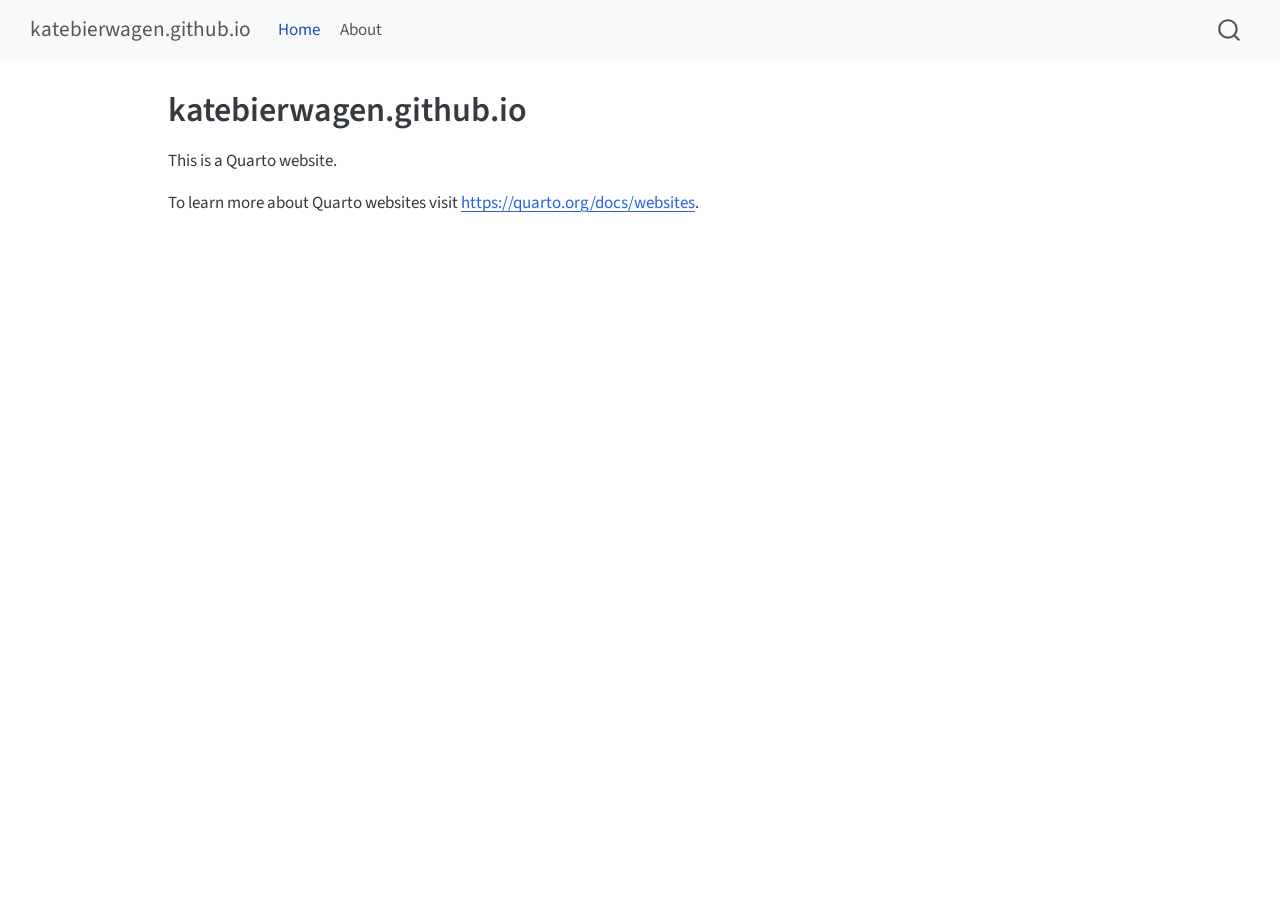
==== docs/index.html @ 15cc2537 "rendered index.qmd" ====
<!DOCTYPE html>
<html xmlns="http://www.w3.org/1999/xhtml" lang="en" xml:lang="en"><head>

<meta charset="utf-8">
<meta name="generator" content="quarto-1.7.32">

<meta name="viewport" content="width=device-width, initial-scale=1.0, user-scalable=yes">


<title>katebierwagen.github.io</title>
<style>
code{white-space: pre-wrap;}
span.smallcaps{font-variant: small-caps;}
div.columns{display: flex; gap: min(4vw, 1.5em);}
div.column{flex: auto; overflow-x: auto;}
div.hanging-indent{margin-left: 1.5em; text-indent: -1.5em;}
ul.task-list{list-style: none;}
ul.task-list li input[type="checkbox"] {
  width: 0.8em;
  margin: 0 0.8em 0.2em -1em; /* quarto-specific, see https://github.com/quarto-dev/quarto-cli/issues/4556 */ 
  vertical-align: middle;
}
</style>


<script src="site_libs/quarto-nav/quarto-nav.js"></script>
<script src="site_libs/quarto-nav/headroom.min.js"></script>
<script src="site_libs/clipboard/clipboard.min.js"></script>
<script src="site_libs/quarto-search/autocomplete.umd.js"></script>
<script src="site_libs/quarto-search/fuse.min.js"></script>
<script src="site_libs/quarto-search/quarto-search.js"></script>
<meta name="quarto:offset" content="./">
<script src="site_libs/quarto-html/quarto.js" type="module"></script>
<script src="site_libs/quarto-html/tabsets/tabsets.js" type="module"></script>
<script src="site_libs/quarto-html/popper.min.js"></script>
<script src="site_libs/quarto-html/tippy.umd.min.js"></script>
<script src="site_libs/quarto-html/anchor.min.js"></script>
<link href="site_libs/quarto-html/tippy.css" rel="stylesheet">
<link href="site_libs/quarto-html/quarto-syntax-highlighting-37eea08aefeeee20ff55810ff984fec1.css" rel="stylesheet" id="quarto-text-highlighting-styles">
<script src="site_libs/bootstrap/bootstrap.min.js"></script>
<link href="site_libs/bootstrap/bootstrap-icons.css" rel="stylesheet">
<link href="site_libs/bootstrap/bootstrap-c1fac2584b48ed01fb6e278e36375074.min.css" rel="stylesheet" append-hash="true" id="quarto-bootstrap" data-mode="light">
<script id="quarto-search-options" type="application/json">{
  "location": "navbar",
  "copy-button": false,
  "collapse-after": 3,
  "panel-placement": "end",
  "type": "overlay",
  "limit": 50,
  "keyboard-shortcut": [
    "f",
    "/",
    "s"
  ],
  "show-item-context": false,
  "language": {
    "search-no-results-text": "No results",
    "search-matching-documents-text": "matching documents",
    "search-copy-link-title": "Copy link to search",
    "search-hide-matches-text": "Hide additional matches",
    "search-more-match-text": "more match in this document",
    "search-more-matches-text": "more matches in this document",
    "search-clear-button-title": "Clear",
    "search-text-placeholder": "",
    "search-detached-cancel-button-title": "Cancel",
    "search-submit-button-title": "Submit",
    "search-label": "Search"
  }
}</script>


<link rel="stylesheet" href="styles.css">
</head>

<body class="nav-fixed quarto-light">

<div id="quarto-search-results"></div>
  <header id="quarto-header" class="headroom fixed-top">
    <nav class="navbar navbar-expand-lg " data-bs-theme="dark">
      <div class="navbar-container container-fluid">
      <div class="navbar-brand-container mx-auto">
    <a class="navbar-brand" href="./index.html">
    <span class="navbar-title">katebierwagen.github.io</span>
    </a>
  </div>
            <div id="quarto-search" class="" title="Search"></div>
          <button class="navbar-toggler" type="button" data-bs-toggle="collapse" data-bs-target="#navbarCollapse" aria-controls="navbarCollapse" role="menu" aria-expanded="false" aria-label="Toggle navigation" onclick="if (window.quartoToggleHeadroom) { window.quartoToggleHeadroom(); }">
  <span class="navbar-toggler-icon"></span>
</button>
          <div class="collapse navbar-collapse" id="navbarCollapse">
            <ul class="navbar-nav navbar-nav-scroll me-auto">
  <li class="nav-item">
    <a class="nav-link active" href="./index.html" aria-current="page"> 
<span class="menu-text">Home</span></a>
  </li>  
  <li class="nav-item">
    <a class="nav-link" href="./about.html"> 
<span class="menu-text">About</span></a>
  </li>  
</ul>
          </div> <!-- /navcollapse -->
            <div class="quarto-navbar-tools">
</div>
      </div> <!-- /container-fluid -->
    </nav>
</header>
<!-- content -->
<div id="quarto-content" class="quarto-container page-columns page-rows-contents page-layout-article page-navbar">
<!-- sidebar -->
<!-- margin-sidebar -->
    <div id="quarto-margin-sidebar" class="sidebar margin-sidebar zindex-bottom">
        
    </div>
<!-- main -->
<main class="content" id="quarto-document-content">

<header id="title-block-header" class="quarto-title-block default">
<div class="quarto-title">
<h1 class="title">katebierwagen.github.io</h1>
</div>



<div class="quarto-title-meta">

    
  
    
  </div>
  


</header>


<p>This is a Quarto website.</p>
<p>To learn more about Quarto websites visit <a href="https://quarto.org/docs/websites" class="uri">https://quarto.org/docs/websites</a>.</p>



</main> <!-- /main -->
<script id="quarto-html-after-body" type="application/javascript">
  window.document.addEventListener("DOMContentLoaded", function (event) {
    const icon = "";
    const anchorJS = new window.AnchorJS();
    anchorJS.options = {
      placement: 'right',
      icon: icon
    };
    anchorJS.add('.anchored');
    const isCodeAnnotation = (el) => {
      for (const clz of el.classList) {
        if (clz.startsWith('code-annotation-')) {                     
          return true;
        }
      }
      return false;
    }
    const onCopySuccess = function(e) {
      // button target
      const button = e.trigger;
      // don't keep focus
      button.blur();
      // flash "checked"
      button.classList.add('code-copy-button-checked');
      var currentTitle = button.getAttribute("title");
      button.setAttribute("title", "Copied!");
      let tooltip;
      if (window.bootstrap) {
        button.setAttribute("data-bs-toggle", "tooltip");
        button.setAttribute("data-bs-placement", "left");
        button.setAttribute("data-bs-title", "Copied!");
        tooltip = new bootstrap.Tooltip(button, 
          { trigger: "manual", 
            customClass: "code-copy-button-tooltip",
            offset: [0, -8]});
        tooltip.show();    
      }
      setTimeout(function() {
        if (tooltip) {
          tooltip.hide();
          button.removeAttribute("data-bs-title");
          button.removeAttribute("data-bs-toggle");
          button.removeAttribute("data-bs-placement");
        }
        button.setAttribute("title", currentTitle);
        button.classList.remove('code-copy-button-checked');
      }, 1000);
      // clear code selection
      e.clearSelection();
    }
    const getTextToCopy = function(trigger) {
        const codeEl = trigger.previousElementSibling.cloneNode(true);
        for (const childEl of codeEl.children) {
          if (isCodeAnnotation(childEl)) {
            childEl.remove();
          }
        }
        return codeEl.innerText;
    }
    const clipboard = new window.ClipboardJS('.code-copy-button:not([data-in-quarto-modal])', {
      text: getTextToCopy
    });
    clipboard.on('success', onCopySuccess);
    if (window.document.getElementById('quarto-embedded-source-code-modal')) {
      const clipboardModal = new window.ClipboardJS('.code-copy-button[data-in-quarto-modal]', {
        text: getTextToCopy,
        container: window.document.getElementById('quarto-embedded-source-code-modal')
      });
      clipboardModal.on('success', onCopySuccess);
    }
      var localhostRegex = new RegExp(/^(?:http|https):\/\/localhost\:?[0-9]*\//);
      var mailtoRegex = new RegExp(/^mailto:/);
        var filterRegex = new RegExp('/' + window.location.host + '/');
      var isInternal = (href) => {
          return filterRegex.test(href) || localhostRegex.test(href) || mailtoRegex.test(href);
      }
      // Inspect non-navigation links and adorn them if external
     var links = window.document.querySelectorAll('a[href]:not(.nav-link):not(.navbar-brand):not(.toc-action):not(.sidebar-link):not(.sidebar-item-toggle):not(.pagination-link):not(.no-external):not([aria-hidden]):not(.dropdown-item):not(.quarto-navigation-tool):not(.about-link)');
      for (var i=0; i<links.length; i++) {
        const link = links[i];
        if (!isInternal(link.href)) {
          // undo the damage that might have been done by quarto-nav.js in the case of
          // links that we want to consider external
          if (link.dataset.originalHref !== undefined) {
            link.href = link.dataset.originalHref;
          }
        }
      }
    function tippyHover(el, contentFn, onTriggerFn, onUntriggerFn) {
      const config = {
        allowHTML: true,
        maxWidth: 500,
        delay: 100,
        arrow: false,
        appendTo: function(el) {
            return el.parentElement;
        },
        interactive: true,
        interactiveBorder: 10,
        theme: 'quarto',
        placement: 'bottom-start',
      };
      if (contentFn) {
        config.content = contentFn;
      }
      if (onTriggerFn) {
        config.onTrigger = onTriggerFn;
      }
      if (onUntriggerFn) {
        config.onUntrigger = onUntriggerFn;
      }
      window.tippy(el, config); 
    }
    const noterefs = window.document.querySelectorAll('a[role="doc-noteref"]');
    for (var i=0; i<noterefs.length; i++) {
      const ref = noterefs[i];
      tippyHover(ref, function() {
        // use id or data attribute instead here
        let href = ref.getAttribute('data-footnote-href') || ref.getAttribute('href');
        try { href = new URL(href).hash; } catch {}
        const id = href.replace(/^#\/?/, "");
        const note = window.document.getElementById(id);
        if (note) {
          return note.innerHTML;
        } else {
          return "";
        }
      });
    }
    const xrefs = window.document.querySelectorAll('a.quarto-xref');
    const processXRef = (id, note) => {
      // Strip column container classes
      const stripColumnClz = (el) => {
        el.classList.remove("page-full", "page-columns");
        if (el.children) {
          for (const child of el.children) {
            stripColumnClz(child);
          }
        }
      }
      stripColumnClz(note)
      if (id === null || id.startsWith('sec-')) {
        // Special case sections, only their first couple elements
        const container = document.createElement("div");
        if (note.children && note.children.length > 2) {
          container.appendChild(note.children[0].cloneNode(true));
          for (let i = 1; i < note.children.length; i++) {
            const child = note.children[i];
            if (child.tagName === "P" && child.innerText === "") {
              continue;
            } else {
              container.appendChild(child.cloneNode(true));
              break;
            }
          }
          if (window.Quarto?.typesetMath) {
            window.Quarto.typesetMath(container);
          }
          return container.innerHTML
        } else {
          if (window.Quarto?.typesetMath) {
            window.Quarto.typesetMath(note);
          }
          return note.innerHTML;
        }
      } else {
        // Remove any anchor links if they are present
        const anchorLink = note.querySelector('a.anchorjs-link');
        if (anchorLink) {
          anchorLink.remove();
        }
        if (window.Quarto?.typesetMath) {
          window.Quarto.typesetMath(note);
        }
        if (note.classList.contains("callout")) {
          return note.outerHTML;
        } else {
          return note.innerHTML;
        }
      }
    }
    for (var i=0; i<xrefs.length; i++) {
      const xref = xrefs[i];
      tippyHover(xref, undefined, function(instance) {
        instance.disable();
        let url = xref.getAttribute('href');
        let hash = undefined; 
        if (url.startsWith('#')) {
          hash = url;
        } else {
          try { hash = new URL(url).hash; } catch {}
        }
        if (hash) {
          const id = hash.replace(/^#\/?/, "");
          const note = window.document.getElementById(id);
          if (note !== null) {
            try {
              const html = processXRef(id, note.cloneNode(true));
              instance.setContent(html);
            } finally {
              instance.enable();
              instance.show();
            }
          } else {
            // See if we can fetch this
            fetch(url.split('#')[0])
            .then(res => res.text())
            .then(html => {
              const parser = new DOMParser();
              const htmlDoc = parser.parseFromString(html, "text/html");
              const note = htmlDoc.getElementById(id);
              if (note !== null) {
                const html = processXRef(id, note);
                instance.setContent(html);
              } 
            }).finally(() => {
              instance.enable();
              instance.show();
            });
          }
        } else {
          // See if we can fetch a full url (with no hash to target)
          // This is a special case and we should probably do some content thinning / targeting
          fetch(url)
          .then(res => res.text())
          .then(html => {
            const parser = new DOMParser();
            const htmlDoc = parser.parseFromString(html, "text/html");
            const note = htmlDoc.querySelector('main.content');
            if (note !== null) {
              // This should only happen for chapter cross references
              // (since there is no id in the URL)
              // remove the first header
              if (note.children.length > 0 && note.children[0].tagName === "HEADER") {
                note.children[0].remove();
              }
              const html = processXRef(null, note);
              instance.setContent(html);
            } 
          }).finally(() => {
            instance.enable();
            instance.show();
          });
        }
      }, function(instance) {
      });
    }
        let selectedAnnoteEl;
        const selectorForAnnotation = ( cell, annotation) => {
          let cellAttr = 'data-code-cell="' + cell + '"';
          let lineAttr = 'data-code-annotation="' +  annotation + '"';
          const selector = 'span[' + cellAttr + '][' + lineAttr + ']';
          return selector;
        }
        const selectCodeLines = (annoteEl) => {
          const doc = window.document;
          const targetCell = annoteEl.getAttribute("data-target-cell");
          const targetAnnotation = annoteEl.getAttribute("data-target-annotation");
          const annoteSpan = window.document.querySelector(selectorForAnnotation(targetCell, targetAnnotation));
          const lines = annoteSpan.getAttribute("data-code-lines").split(",");
          const lineIds = lines.map((line) => {
            return targetCell + "-" + line;
          })
          let top = null;
          let height = null;
          let parent = null;
          if (lineIds.length > 0) {
              //compute the position of the single el (top and bottom and make a div)
              const el = window.document.getElementById(lineIds[0]);
              top = el.offsetTop;
              height = el.offsetHeight;
              parent = el.parentElement.parentElement;
            if (lineIds.length > 1) {
              const lastEl = window.document.getElementById(lineIds[lineIds.length - 1]);
              const bottom = lastEl.offsetTop + lastEl.offsetHeight;
              height = bottom - top;
            }
            if (top !== null && height !== null && parent !== null) {
              // cook up a div (if necessary) and position it 
              let div = window.document.getElementById("code-annotation-line-highlight");
              if (div === null) {
                div = window.document.createElement("div");
                div.setAttribute("id", "code-annotation-line-highlight");
                div.style.position = 'absolute';
                parent.appendChild(div);
              }
              div.style.top = top - 2 + "px";
              div.style.height = height + 4 + "px";
              div.style.left = 0;
              let gutterDiv = window.document.getElementById("code-annotation-line-highlight-gutter");
              if (gutterDiv === null) {
                gutterDiv = window.document.createElement("div");
                gutterDiv.setAttribute("id", "code-annotation-line-highlight-gutter");
                gutterDiv.style.position = 'absolute';
                const codeCell = window.document.getElementById(targetCell);
                const gutter = codeCell.querySelector('.code-annotation-gutter');
                gutter.appendChild(gutterDiv);
              }
              gutterDiv.style.top = top - 2 + "px";
              gutterDiv.style.height = height + 4 + "px";
            }
            selectedAnnoteEl = annoteEl;
          }
        };
        const unselectCodeLines = () => {
          const elementsIds = ["code-annotation-line-highlight", "code-annotation-line-highlight-gutter"];
          elementsIds.forEach((elId) => {
            const div = window.document.getElementById(elId);
            if (div) {
              div.remove();
            }
          });
          selectedAnnoteEl = undefined;
        };
          // Handle positioning of the toggle
      window.addEventListener(
        "resize",
        throttle(() => {
          elRect = undefined;
          if (selectedAnnoteEl) {
            selectCodeLines(selectedAnnoteEl);
          }
        }, 10)
      );
      function throttle(fn, ms) {
      let throttle = false;
      let timer;
        return (...args) => {
          if(!throttle) { // first call gets through
              fn.apply(this, args);
              throttle = true;
          } else { // all the others get throttled
              if(timer) clearTimeout(timer); // cancel #2
              timer = setTimeout(() => {
                fn.apply(this, args);
                timer = throttle = false;
              }, ms);
          }
        };
      }
        // Attach click handler to the DT
        const annoteDls = window.document.querySelectorAll('dt[data-target-cell]');
        for (const annoteDlNode of annoteDls) {
          annoteDlNode.addEventListener('click', (event) => {
            const clickedEl = event.target;
            if (clickedEl !== selectedAnnoteEl) {
              unselectCodeLines();
              const activeEl = window.document.querySelector('dt[data-target-cell].code-annotation-active');
              if (activeEl) {
                activeEl.classList.remove('code-annotation-active');
              }
              selectCodeLines(clickedEl);
              clickedEl.classList.add('code-annotation-active');
            } else {
              // Unselect the line
              unselectCodeLines();
              clickedEl.classList.remove('code-annotation-active');
            }
          });
        }
    const findCites = (el) => {
      const parentEl = el.parentElement;
      if (parentEl) {
        const cites = parentEl.dataset.cites;
        if (cites) {
          return {
            el,
            cites: cites.split(' ')
          };
        } else {
          return findCites(el.parentElement)
        }
      } else {
        return undefined;
      }
    };
    var bibliorefs = window.document.querySelectorAll('a[role="doc-biblioref"]');
    for (var i=0; i<bibliorefs.length; i++) {
      const ref = bibliorefs[i];
      const citeInfo = findCites(ref);
      if (citeInfo) {
        tippyHover(citeInfo.el, function() {
          var popup = window.document.createElement('div');
          citeInfo.cites.forEach(function(cite) {
            var citeDiv = window.document.createElement('div');
            citeDiv.classList.add('hanging-indent');
            citeDiv.classList.add('csl-entry');
            var biblioDiv = window.document.getElementById('ref-' + cite);
            if (biblioDiv) {
              citeDiv.innerHTML = biblioDiv.innerHTML;
            }
            popup.appendChild(citeDiv);
          });
          return popup.innerHTML;
        });
      }
    }
  });
  </script>
</div> <!-- /content -->




</body></html>
---- docs/site_libs/quarto-html/tippy.css ----
.tippy-box[data-animation=fade][data-state=hidden]{opacity:0}[data-tippy-root]{max-width:calc(100vw - 10px)}.tippy-box{position:relative;background-color:#333;color:#fff;border-radius:4px;font-size:14px;line-height:1.4;white-space:normal;outline:0;transition-property:transform,visibility,opacity}.tippy-box[data-placement^=top]>.tippy-arrow{bottom:0}.tippy-box[data-placement^=top]>.tippy-arrow:before{bottom:-7px;left:0;border-width:8px 8px 0;border-top-color:initial;transform-origin:center top}.tippy-box[data-placement^=bottom]>.tippy-arrow{top:0}.tippy-box[data-placement^=bottom]>.tippy-arrow:before{top:-7px;left:0;border-width:0 8px 8px;border-bottom-color:initial;transform-origin:center bottom}.tippy-box[data-placement^=left]>.tippy-arrow{right:0}.tippy-box[data-placement^=left]>.tippy-arrow:before{border-width:8px 0 8px 8px;border-left-color:initial;right:-7px;transform-origin:center left}.tippy-box[data-placement^=right]>.tippy-arrow{left:0}.tippy-box[data-placement^=right]>.tippy-arrow:before{left:-7px;border-width:8px 8px 8px 0;border-right-color:initial;transform-origin:center right}.tippy-box[data-inertia][data-state=visible]{transition-timing-function:cubic-bezier(.54,1.5,.38,1.11)}.tippy-arrow{width:16px;height:16px;color:#333}.tippy-arrow:before{content:"";position:absolute;border-color:transparent;border-style:solid}.tippy-content{position:relative;padding:5px 9px;z-index:1}
---- docs/site_libs/quarto-html/quarto-syntax-highlighting-37eea08aefeeee20ff55810ff984fec1.css ----
/* quarto syntax highlight colors */
:root {
  --quarto-hl-ot-color: #003B4F;
  --quarto-hl-at-color: #657422;
  --quarto-hl-ss-color: #20794D;
  --quarto-hl-an-color: #5E5E5E;
  --quarto-hl-fu-color: #4758AB;
  --quarto-hl-st-color: #20794D;
  --quarto-hl-cf-color: #003B4F;
  --quarto-hl-op-color: #5E5E5E;
  --quarto-hl-er-color: #AD0000;
  --quarto-hl-bn-color: #AD0000;
  --quarto-hl-al-color: #AD0000;
  --quarto-hl-va-color: #111111;
  --quarto-hl-bu-color: inherit;
  --quarto-hl-ex-color: inherit;
  --quarto-hl-pp-color: #AD0000;
  --quarto-hl-in-color: #5E5E5E;
  --quarto-hl-vs-color: #20794D;
  --quarto-hl-wa-color: #5E5E5E;
  --quarto-hl-do-color: #5E5E5E;
  --quarto-hl-im-color: #00769E;
  --quarto-hl-ch-color: #20794D;
  --quarto-hl-dt-color: #AD0000;
  --quarto-hl-fl-color: #AD0000;
  --quarto-hl-co-color: #5E5E5E;
  --quarto-hl-cv-color: #5E5E5E;
  --quarto-hl-cn-color: #8f5902;
  --quarto-hl-sc-color: #5E5E5E;
  --quarto-hl-dv-color: #AD0000;
  --quarto-hl-kw-color: #003B4F;
}

/* other quarto variables */
:root {
  --quarto-font-monospace: SFMono-Regular, Menlo, Monaco, Consolas, "Liberation Mono", "Courier New", monospace;
}

/* syntax highlight based on Pandoc's rules */
pre > code.sourceCode > span {
  color: #003B4F;
}

code.sourceCode > span {
  color: #003B4F;
}

div.sourceCode,
div.sourceCode pre.sourceCode {
  color: #003B4F;
}

/* Normal */
code span {
  color: #003B4F;
}

/* Alert */
code span.al {
  color: #AD0000;
  font-style: inherit;
}

/* Annotation */
code span.an {
  color: #5E5E5E;
  font-style: inherit;
}

/* Attribute */
code span.at {
  color: #657422;
  font-style: inherit;
}

/* BaseN */
code span.bn {
  color: #AD0000;
  font-style: inherit;
}

/* BuiltIn */
code span.bu {
  font-style: inherit;
}

/* ControlFlow */
code span.cf {
  color: #003B4F;
  font-weight: bold;
  font-style: inherit;
}

/* Char */
code span.ch {
  color: #20794D;
  font-style: inherit;
}

/* Constant */
code span.cn {
  color: #8f5902;
  font-style: inherit;
}

/* Comment */
code span.co {
  color: #5E5E5E;
  font-style: inherit;
}

/* CommentVar */
code span.cv {
  color: #5E5E5E;
  font-style: italic;
}

/* Documentation */
code span.do {
  color: #5E5E5E;
  font-style: italic;
}

/* DataType */
code span.dt {
  color: #AD0000;
  font-style: inherit;
}

/* DecVal */
code span.dv {
  color: #AD0000;
  font-style: inherit;
}

/* Error */
code span.er {
  color: #AD0000;
  font-style: inherit;
}

/* Extension */
code span.ex {
  font-style: inherit;
}

/* Float */
code span.fl {
  color: #AD0000;
  font-style: inherit;
}

/* Function */
code span.fu {
  color: #4758AB;
  font-style: inherit;
}

/* Import */
code span.im {
  color: #00769E;
  font-style: inherit;
}

/* Information */
code span.in {
  color: #5E5E5E;
  font-style: inherit;
}

/* Keyword */
code span.kw {
  color: #003B4F;
  font-weight: bold;
  font-style: inherit;
}

/* Operator */
code span.op {
  color: #5E5E5E;
  font-style: inherit;
}

/* Other */
code span.ot {
  color: #003B4F;
  font-style: inherit;
}

/* Preprocessor */
code span.pp {
  color: #AD0000;
  font-style: inherit;
}

/* SpecialChar */
code span.sc {
  color: #5E5E5E;
  font-style: inherit;
}

/* SpecialString */
code span.ss {
  color: #20794D;
  font-style: inherit;
}

/* String */
code span.st {
  color: #20794D;
  font-style: inherit;
}

/* Variable */
code span.va {
  color: #111111;
  font-style: inherit;
}

/* VerbatimString */
code span.vs {
  color: #20794D;
  font-style: inherit;
}

/* Warning */
code span.wa {
  color: #5E5E5E;
  font-style: italic;
}

.prevent-inlining {
  content: "</";
}

/*# sourceMappingURL=27d3d809615f7771493d095567f04340.css.map */
---- docs/styles.css ----
/* css styles */
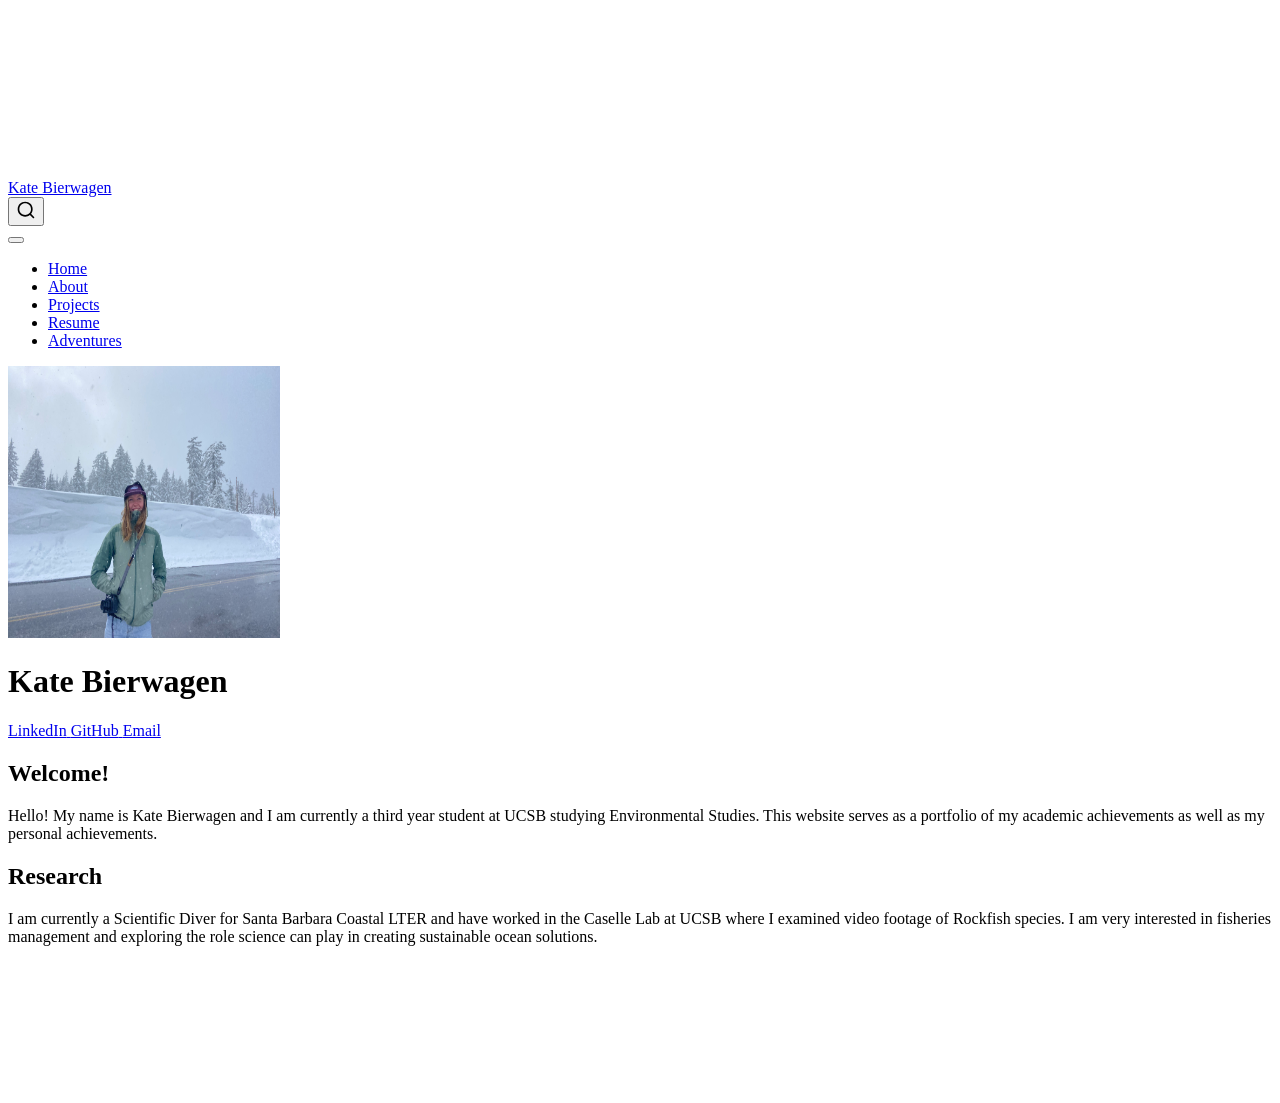
==== commit c58d9a24: "Added resume files, saving progress for pages" ====
--- a/docs/index.html
+++ b/docs/index.html
@@ -7,7 +7,7 @@
 <meta name="viewport" content="width=device-width, initial-scale=1.0, user-scalable=yes">
 
 
-<title>katebierwagen.github.io</title>
+<title>Kate Bierwagen</title>
 <style>
 code{white-space: pre-wrap;}
 span.smallcaps{font-variant: small-caps;}
@@ -34,12 +34,11 @@
 <script src="site_libs/quarto-html/tabsets/tabsets.js" type="module"></script>
 <script src="site_libs/quarto-html/popper.min.js"></script>
 <script src="site_libs/quarto-html/tippy.umd.min.js"></script>
-<script src="site_libs/quarto-html/anchor.min.js"></script>
 <link href="site_libs/quarto-html/tippy.css" rel="stylesheet">
 <link href="site_libs/quarto-html/quarto-syntax-highlighting-37eea08aefeeee20ff55810ff984fec1.css" rel="stylesheet" id="quarto-text-highlighting-styles">
 <script src="site_libs/bootstrap/bootstrap.min.js"></script>
 <link href="site_libs/bootstrap/bootstrap-icons.css" rel="stylesheet">
-<link href="site_libs/bootstrap/bootstrap-c1fac2584b48ed01fb6e278e36375074.min.css" rel="stylesheet" append-hash="true" id="quarto-bootstrap" data-mode="light">
+<link href="site_libs/bootstrap/bootstrap-ab55c8b9592cb745282b5408807eab98.min.css" rel="stylesheet" append-hash="true" id="quarto-bootstrap" data-mode="light">
 <script id="quarto-search-options" type="application/json">{
   "location": "navbar",
   "copy-button": false,
@@ -69,10 +68,9 @@
 }</script>
 
 
-<link rel="stylesheet" href="styles.css">
 </head>
 
-<body class="nav-fixed quarto-light">
+<body class="nav-fixed fullcontent quarto-light">
 
 <div id="quarto-search-results"></div>
   <header id="quarto-header" class="headroom fixed-top">
@@ -80,7 +78,7 @@
       <div class="navbar-container container-fluid">
       <div class="navbar-brand-container mx-auto">
     <a class="navbar-brand" href="./index.html">
-    <span class="navbar-title">katebierwagen.github.io</span>
+    <span class="navbar-title">Kate Bierwagen</span>
     </a>
   </div>
             <div id="quarto-search" class="" title="Search"></div>
@@ -97,6 +95,18 @@
     <a class="nav-link" href="./about.html"> 
 <span class="menu-text">About</span></a>
   </li>  
+  <li class="nav-item">
+    <a class="nav-link" href="./projects/index.html"> 
+<span class="menu-text">Projects</span></a>
+  </li>  
+  <li class="nav-item">
+    <a class="nav-link" href="./resume.html"> 
+<span class="menu-text">Resume</span></a>
+  </li>  
+  <li class="nav-item">
+    <a class="nav-link" href="./adventures.html"> 
+<span class="menu-text">Adventures</span></a>
+  </li>  
 </ul>
           </div> <!-- /navcollapse -->
             <div class="quarto-navbar-tools">
@@ -108,46 +118,47 @@
 <div id="quarto-content" class="quarto-container page-columns page-rows-contents page-layout-article page-navbar">
 <!-- sidebar -->
 <!-- margin-sidebar -->
-    <div id="quarto-margin-sidebar" class="sidebar margin-sidebar zindex-bottom">
-        
-    </div>
+    
 <!-- main -->
-<main class="content" id="quarto-document-content">
-
+<div class="quarto-about-trestles">
+  <div class="about-entity">
+    <img src="images/headshot.jpeg" class="about-image
+  round " style="height: 17em; width: 17em;">
 <header id="title-block-header" class="quarto-title-block default">
 <div class="quarto-title">
-<h1 class="title">katebierwagen.github.io</h1>
+<h1 class="title">Kate Bierwagen</h1>
 </div>
-
-
-
 <div class="quarto-title-meta">
-
-    
-  
-    
   </div>
-  
-
-
 </header>
-
-
-<p>This is a Quarto website.</p>
-<p>To learn more about Quarto websites visit <a href="https://quarto.org/docs/websites" class="uri">https://quarto.org/docs/websites</a>.</p>
-
-
-
-</main> <!-- /main -->
+    <div class="about-links">
+  <a href="https://www.linkedin.com/in/katebierwagen/" class="about-link" rel="" target="_blank">
+     <span class="about-link-text">LinkedIn</span>
+  </a>
+  <a href="https://github.com/katebierwagen" class="about-link" rel="" target="_blank">
+     <span class="about-link-text">GitHub</span>
+  </a>
+  <a href="mailto:kbierwagen@ucsb.edu" class="about-link" rel="" target="">
+     <span class="about-link-text">Email</span>
+  </a>
+</div>
+  </div>
+  <div class="about-contents"><main class="content" id="quarto-document-content">
+<section id="welcome" class="level2">
+<h2 data-anchor-id="welcome">Welcome!</h2>
+<p>Hello! My name is Kate Bierwagen and I am currently a third year student at UCSB studying Environmental Studies. This website serves as a portfolio of my academic achievements as well as my personal achievements.</p>
+</section>
+<section id="research" class="level2">
+<h2 data-anchor-id="research">Research</h2>
+<p>I am currently a Scientific Diver for Santa Barbara Coastal LTER and have worked in the Caselle Lab at UCSB where I examined video footage of Rockfish species. I am very interested in fisheries management and exploring the role science can play in creating sustainable ocean solutions.</p>
+
+
+</section>
+</main></div>
+</div>
+ <!-- /main -->
 <script id="quarto-html-after-body" type="application/javascript">
   window.document.addEventListener("DOMContentLoaded", function (event) {
-    const icon = "";
-    const anchorJS = new window.AnchorJS();
-    anchorJS.options = {
-      placement: 'right',
-      icon: icon
-    };
-    anchorJS.add('.anchored');
     const isCodeAnnotation = (el) => {
       for (const clz of el.classList) {
         if (clz.startsWith('code-annotation-')) {                     
